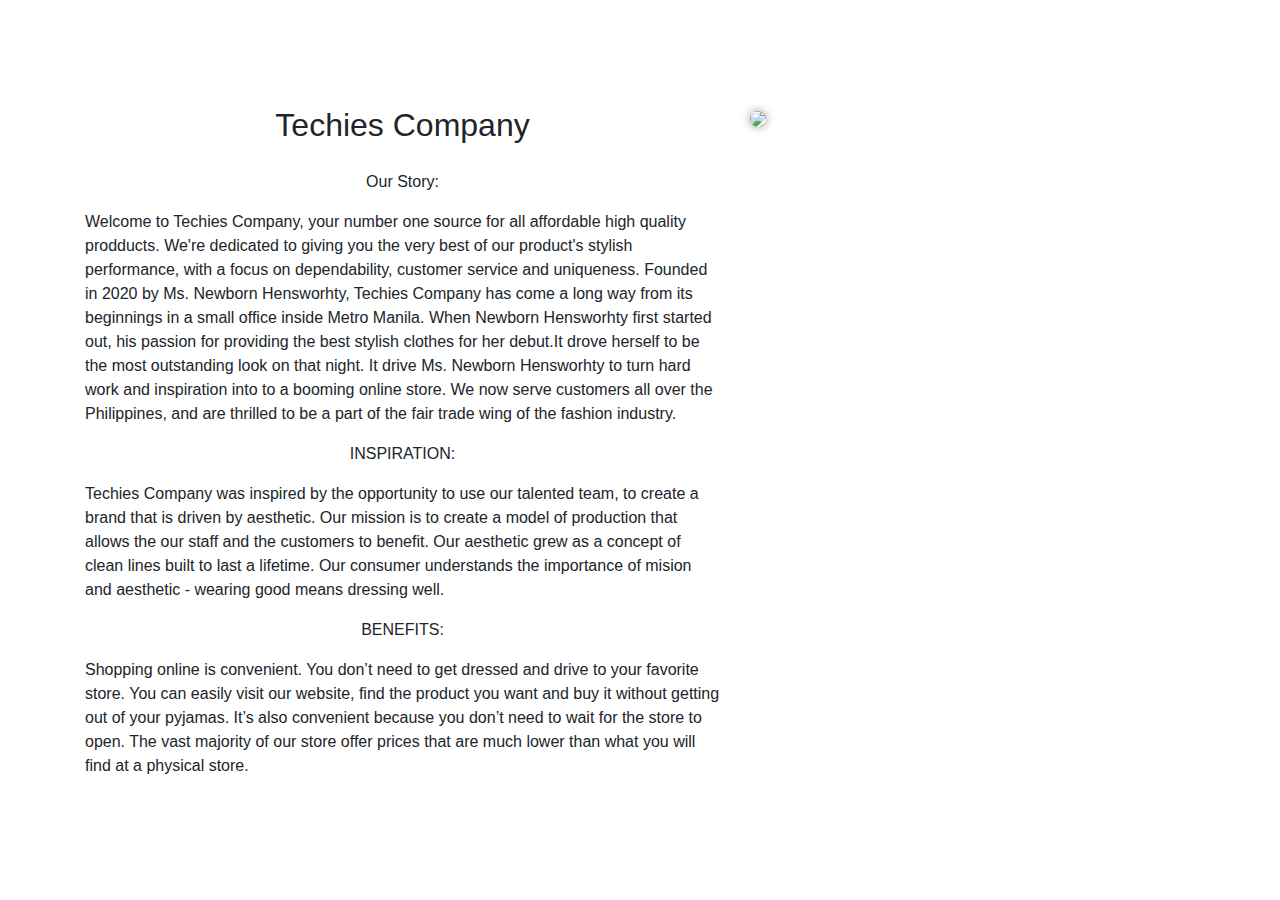
==== About Us.html @ 30c27937 "Add files via upload" ====
<!DOCTYPE html>
<html lang-"en" dir="ltr">
	<head>
		<meta charset="utf-8">
		<title>About Us</title>
		<link rel="stylesheet" type="text/css" href="https://stackpath.bootstrapcdn.com/bootstrap/4.3.1/css/bootstrap.min.css">
		<link rel="stylesheet" type="text/css" href="style.css">
	</head>
	<body>
		<section id="aboutus">
			<div class="container">
				<div class="row">
					<div class="col-sm-7">
					<h2 class="text-center">Techies Company</h2>
					<p class="text-center">Our Story:</p>
					<p>Welcome to Techies Company, your number one source for all affordable high quality prodducts. We're dedicated to giving you the very best of our product's stylish performance, with a focus on dependability, customer service and uniqueness.
Founded in 2020 by Ms. Newborn Hensworhty, Techies Company has come a long way from its beginnings in a small office inside Metro Manila. When Newborn Hensworhty first started out, his passion for providing the best stylish clothes for her debut.It drove herself to be the most outstanding look on that night. It drive	 Ms. Newborn Hensworhty to turn hard work and inspiration into to a booming online store. We now serve customers all over the Philippines, and are thrilled to be a part of the fair trade wing of the fashion industry.</p>
					<p class="text-center">INSPIRATION:</p>
					<p>Techies Company was inspired by the opportunity to use our talented team, to create a brand that is driven by aesthetic. Our mission is to create a model of production that allows the our staff and the customers to benefit. Our aesthetic grew as a concept of clean lines built to last a lifetime. Our consumer understands the importance of mision and aesthetic - wearing good means dressing well.</p>
					<p class="text-center">BENEFITS:</p>
					<p>Shopping online is convenient. You don’t need to get dressed and drive to your favorite store. You can easily visit our website, find the product you want and buy it without getting out of your pyjamas. It’s also convenient because you don’t need to wait for the store to open. The vast majority of our store offer prices that are much lower than what you will find at a physical store.</p>
					</div>
					<div class="col-sm-5">
						<div class="img-wrap">
							<img src="C:\Users\Vianca\Documents\2nd Year\2608 (App Dev)\Webgroup 3 -FINAL\bebegurl.jpg">
					</div>
			</div>
		</section>
	</body>
</html>
---- style.css ----
body{
	height: 100vh;
	display: flex;
	justify-content: center;
	align-items: center;
}
#aboutus h2{margin-bottom: 25px;}
.img-wrap{width: 100%}
.img-wrap img{width: 100%;padding 10px;border-radius: 50%;box-shadow: 0 0 10px #999999}
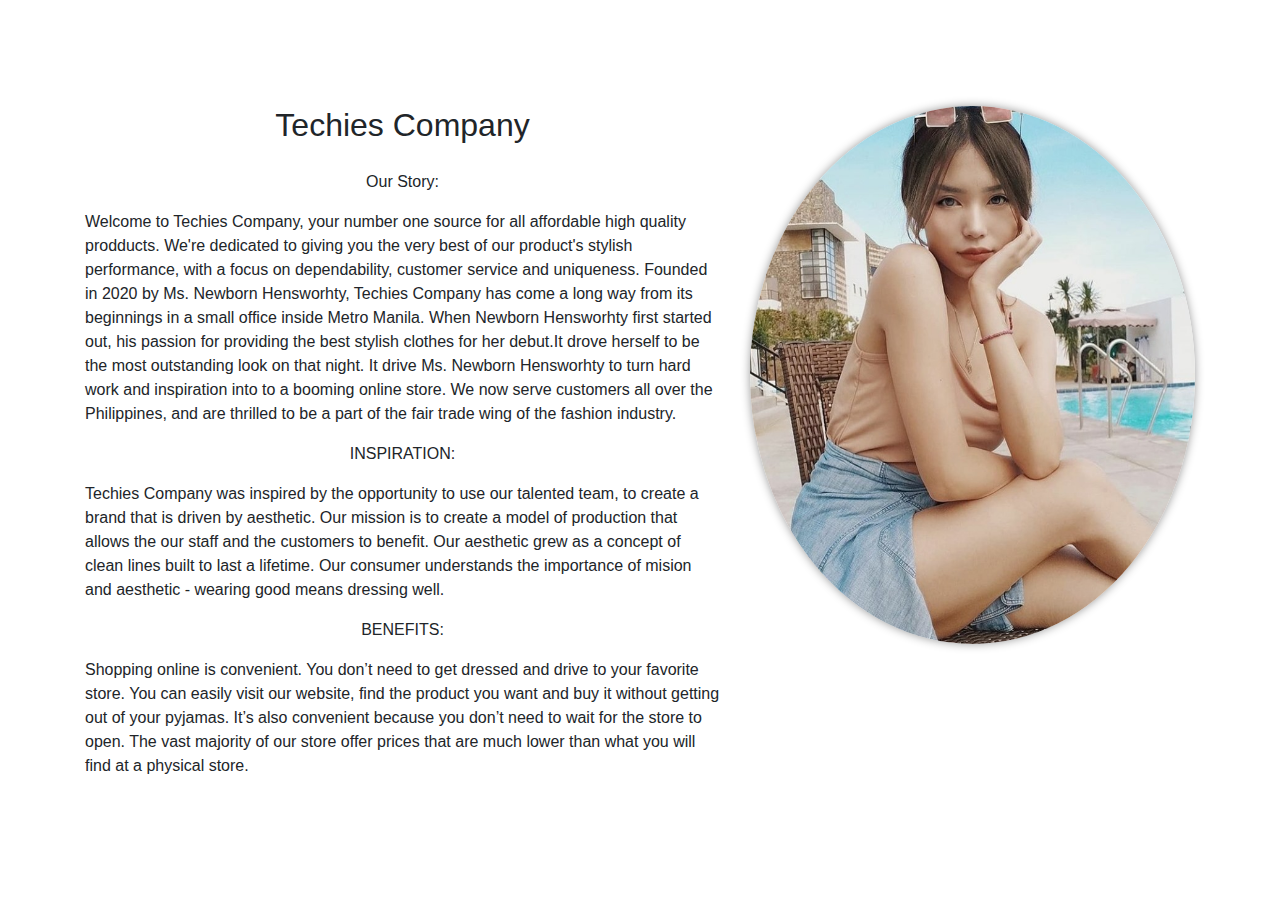
==== commit 1f6443dc: "Update About Us.html" ====
--- a/About Us.html
+++ b/About Us.html
@@ -22,7 +22,7 @@
 					</div>
 					<div class="col-sm-5">
 						<div class="img-wrap">
-							<img src="C:\Users\Vianca\Documents\2nd Year\2608 (App Dev)\Webgroup 3 -FINAL\bebegurl.jpg">
+							<img src="bebegurl.jpg">
 					</div>
 			</div>
 		</section>
